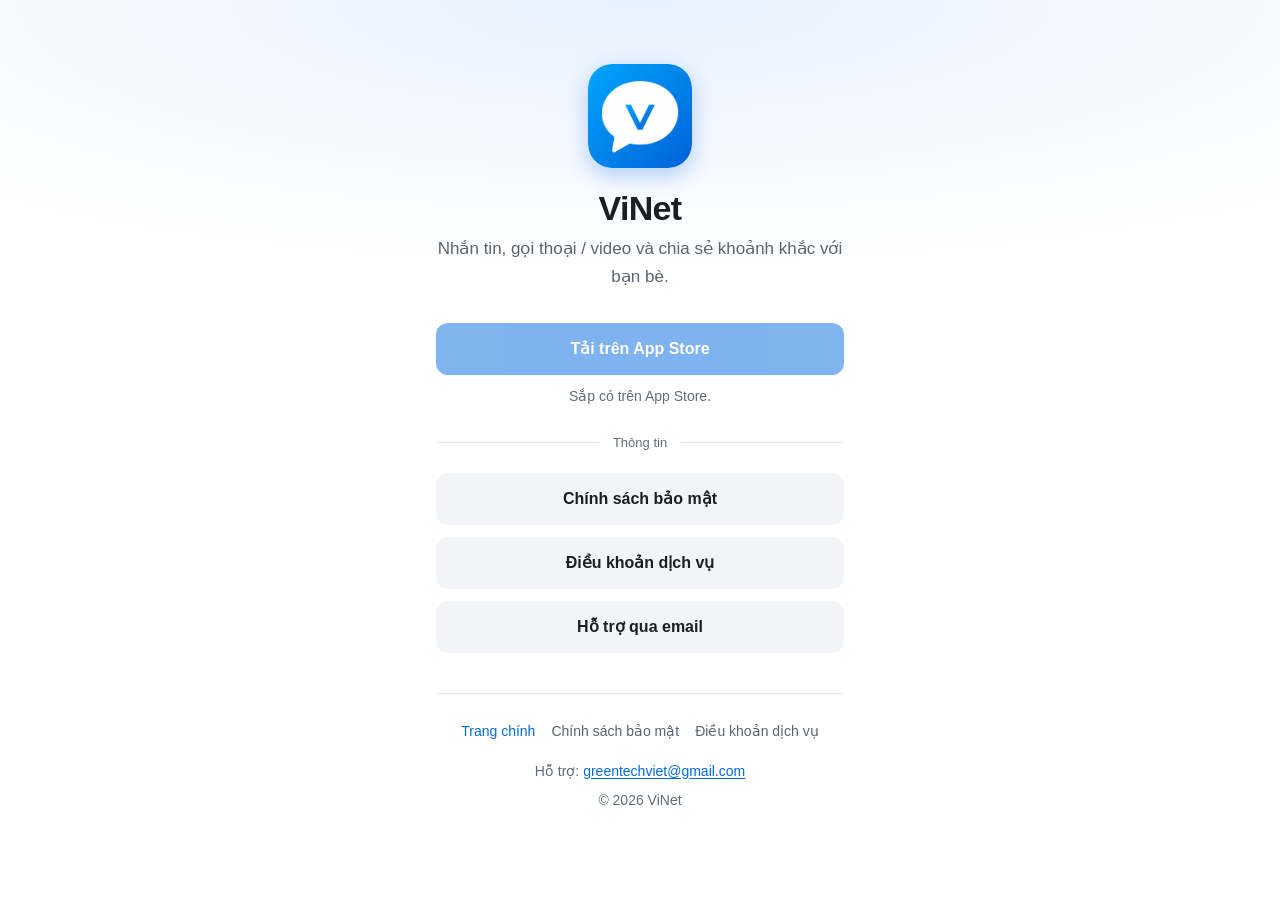
==== index.html @ 3dea6f62 "Cập nhật trang web ViNet từ GreenMessageApp b61a493 Co-Authored-By: Claude Opus 5.5 <noreply@anthrop" ====
<!DOCTYPE html>
<html lang="vi">
<head>
    <meta charset="UTF-8">
    <meta name="viewport" content="width=device-width, initial-scale=1.0">
    <title>ViNet — Nhắn tin cùng bạn bè</title>
    <meta name="description" content="ViNet: nhắn tin, gọi thoại / video và chia sẻ khoảnh khắc với bạn bè.">
    <meta name="color-scheme" content="light dark">
    <meta name="theme-color" content="#FFFFFF" media="(prefers-color-scheme: light)">
    <meta name="theme-color" content="#0F1115" media="(prefers-color-scheme: dark)">
    <link rel="icon" type="image/png" sizes="32x32" href="images/favicon-32.png">
    <link rel="apple-touch-icon" href="images/apple-touch-icon.png">
    <link rel="stylesheet" href="site.css">
</head>
<body>
    <!-- Bố cục như màn đăng nhập của app: quầng xanh, logo, tên, một câu giới thiệu, nút -->
    <main class="home">
        <div class="logo"><img src="images/logo-vinet.png" alt="Logo ViNet" width="104" height="104"></div>
        <h1>ViNet</h1>
        <p class="tagline">Nhắn tin, gọi thoại / video và chia sẻ khoảnh khắc với bạn bè.</p>

        <!-- Chờ đường dẫn App Store: thay href và bỏ aria-disabled khi app đã lên App Store -->
        <a class="btn btn-primary" href="#" aria-disabled="true">Tải trên App Store</a>
        <p class="note">Sắp có trên App Store.</p>

        <div class="or">Thông tin</div>
        <a class="btn btn-secondary" href="privacy-policy.html">Chính sách bảo mật</a>
        <a class="btn btn-secondary" href="terms-of-service.html">Điều khoản dịch vụ</a>
        <a class="btn btn-secondary" href="mailto:greentechviet@gmail.com">Hỗ trợ qua email</a>

        <div class="footer">
            <nav aria-label="Liên kết"><a href="index.html" aria-current="page">Trang chính</a><a href="privacy-policy.html">Chính sách bảo mật</a><a href="terms-of-service.html">Điều khoản dịch vụ</a></nav>
            <p>Hỗ trợ: <a href="mailto:greentechviet@gmail.com">greentechviet@gmail.com</a></p>
            <p>© 2026 ViNet</p>
        </div>
    </main>
</body>
</html>
---- site.css ----
/* Trang web ViNet — cùng bộ màu, cỡ chữ, bo góc với app (lib/themes/app_tokens.dart).
   Sáng / tối theo máy người xem, giống app chọn "Theo máy". */
:root {
  color-scheme: light dark;
  --brand-start: #00A6FF; --brand-end: #0062D6;
  --accent: #006AE0; --on-accent: #FFFFFF; --link: #006AE0; --accent-soft: #E6F1FF; --hero-glow: #E6F1FF;
  --bg: #FFFFFF; --surface: #F2F4F7; --raised: #FFFFFF; --border: #D5DAE1; --divider: #E3E6EB;
  --text: #1C1E21; --text-2: #5B6270; --text-3: #646B77;
  --warning: #B54708; --warning-soft: #FFF4E5;
  --radius-md: 12px; --radius-lg: 16px; --control: 52px;
}
@media (prefers-color-scheme: dark) {
  :root {
    --link: #4DA3FF; --accent-soft: #13253F; --hero-glow: #13253F;
    --bg: #0F1115; --surface: #1C1F24; --raised: #1C1F24; --border: #2E333B; --divider: #2E333B;
    --text: #E8EAED; --text-2: #A0A6B0; --text-3: #8A919C;
    --warning: #FDB022; --warning-soft: #33280F;
  }
}

* { margin: 0; padding: 0; box-sizing: border-box; }
html { -webkit-text-size-adjust: 100%; }
body {
  font-family: -apple-system, BlinkMacSystemFont, "SF Pro Text", "Segoe UI", Roboto, "Helvetica Neue", Arial, sans-serif;
  font-size: 16px; line-height: 1.65; color: var(--text); min-height: 100vh;
  /* Quầng xanh mờ ở đầu trang như màn đăng nhập của app */
  background: radial-gradient(110% 380px at 50% 0, var(--hero-glow) 0, var(--bg) 70%) no-repeat, var(--bg);
}
a { color: var(--link); text-underline-offset: 2px; }
a:focus-visible { outline: 2px solid var(--link); outline-offset: 2px; border-radius: 6px; }

/* Thanh trên cùng — như thanh tiêu đề trong app: nút quay lại tròn bên trái, logo + ViNet ở giữa */
.topbar {
  position: sticky; top: 0; z-index: 10;
  display: grid; grid-template-columns: 44px 1fr 44px; align-items: center;
  padding: 8px 16px; padding-top: max(8px, env(safe-area-inset-top));
  background: color-mix(in srgb, var(--bg) 88%, transparent);
  -webkit-backdrop-filter: saturate(160%) blur(12px); backdrop-filter: saturate(160%) blur(12px);
  border-bottom: 1px solid var(--divider);
}
.topbar-back {
  width: 40px; height: 40px; border-radius: 999px; background: var(--surface); color: var(--link);
  display: grid; place-items: center; text-decoration: none;
}
.topbar-back svg { width: 22px; height: 22px; }
.topbar-title {
  justify-self: center; display: inline-flex; align-items: center; gap: 8px;
  font-size: 20px; font-weight: 700; color: var(--text); text-decoration: none; letter-spacing: -0.01em;
}
.topbar-title img { width: 28px; height: 28px; border-radius: 7px; }

/* Trang nội dung (chính sách, điều khoản) */
.container { max-width: 720px; margin: 0 auto; padding: 28px 16px 56px; }
.header { margin-bottom: 24px; }
h1 { font-size: 28px; line-height: 1.2; font-weight: 700; letter-spacing: -0.02em; margin-bottom: 6px; }
.date { color: var(--text-2); font-size: 15px; }
h2 { font-size: 20px; line-height: 1.3; font-weight: 600; margin: 32px 0 10px; }
p, li { margin-bottom: 10px; }
li::marker { color: var(--text-3); }
strong { font-weight: 600; }
ul { margin: 0 0 14px 22px; }
.highlight, .warning { padding: 14px 16px; border-radius: var(--radius-lg); margin: 20px 0; }
.highlight { background: var(--accent-soft); }
.warning { background: var(--warning-soft); border-left: 4px solid var(--warning); }

/* Chân trang chung */
.footer { margin-top: 40px; padding-top: 20px; border-top: 1px solid var(--divider); color: var(--text-3); font-size: 14px; text-align: center; }
.footer p { margin-bottom: 6px; color: var(--text-3); }
.footer nav { display: flex; flex-wrap: wrap; justify-content: center; gap: 4px 16px; margin-bottom: 10px; }
.footer nav a { color: var(--text-2); text-decoration: none; font-weight: 500; padding: 6px 0; }
.footer nav a:hover, .footer nav a[aria-current="page"] { color: var(--link); }

/* Trang chính — như màn đăng nhập của app */
.home { max-width: 440px; margin: 0 auto; padding: 64px 16px 40px; text-align: center; }
.home .logo { width: 104px; height: 104px; margin: 0 auto 20px; border-radius: 24px; box-shadow: 0 8px 22px rgba(0, 98, 214, .28); }
.home .logo img { width: 100%; height: 100%; display: block; border-radius: 24px; }
.home h1 { font-size: 34px; margin-bottom: 6px; }
.tagline { color: var(--text-2); font-size: 17px; margin: 0 0 32px; }
.btn {
  display: flex; align-items: center; justify-content: center; gap: 8px;
  min-height: var(--control); padding: 12px 20px; border-radius: var(--radius-md);
  font-size: 16px; font-weight: 600; text-decoration: none; margin-bottom: 12px;
}
.btn-primary { background: var(--accent); color: var(--on-accent); box-shadow: 0 6px 16px rgba(0, 106, 224, .25); }
.btn-primary[aria-disabled="true"] { opacity: .5; cursor: default; pointer-events: none; box-shadow: none; }
.btn-secondary { background: var(--surface); color: var(--text); }
.btn-secondary:hover { background: var(--divider); }
.btn svg { width: 20px; height: 20px; flex: none; }
.note { color: var(--text-3); font-size: 14px; margin: -2px 0 24px; }
.or { display: flex; align-items: center; gap: 14px; color: var(--text-3); font-size: 13px; margin: 8px 0 20px; }
.or::before, .or::after { content: ""; flex: 1; height: 1px; background: var(--divider); }
@media (prefers-color-scheme: dark) { .btn-primary { box-shadow: none; } .home .logo { box-shadow: 0 8px 22px rgba(0, 0, 0, .4); } }
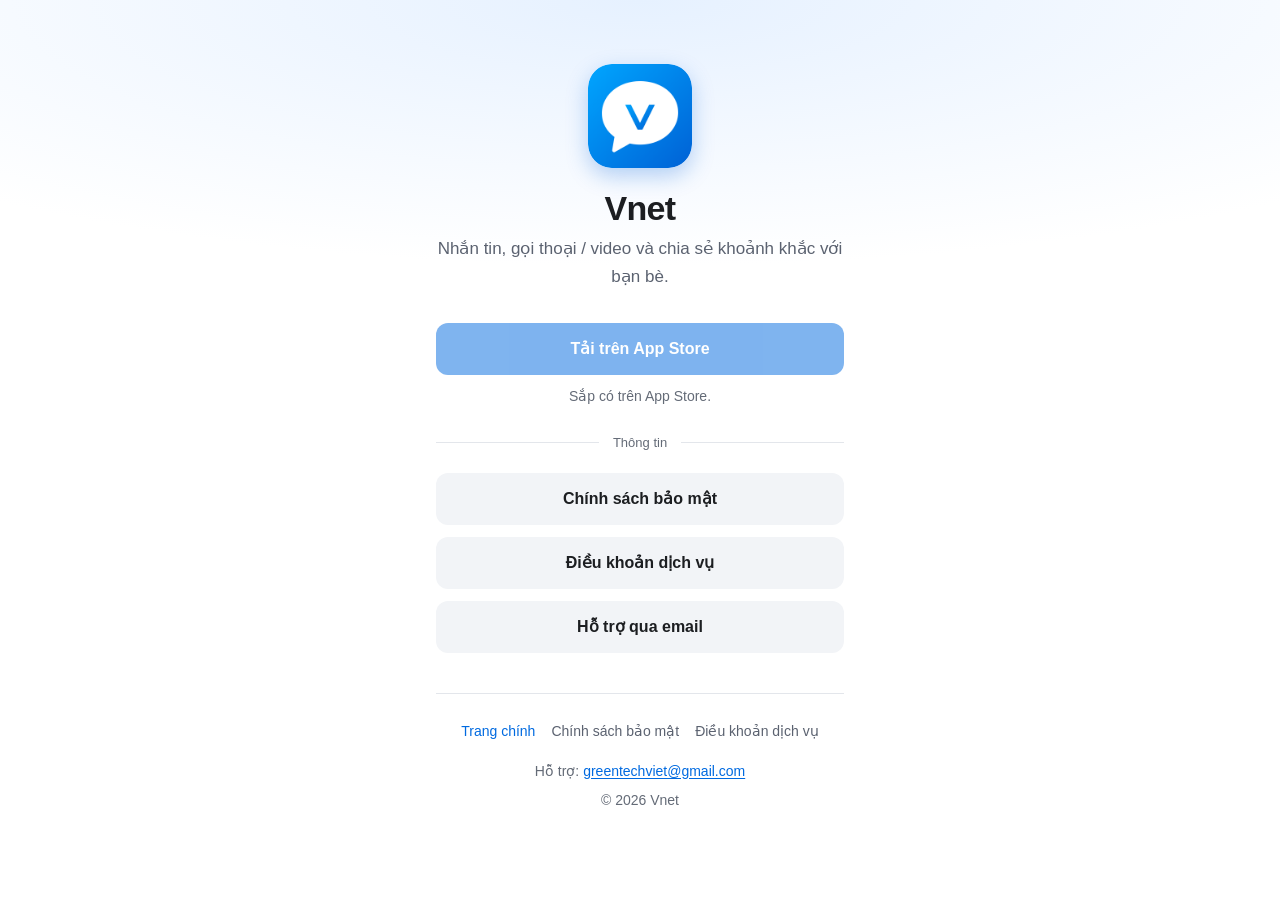
==== commit 1581ec00: "Cập nhật trang web ViNet từ GreenMessageApp b4c770b Co-Authored-By: Claude Opus 5.5 <noreply@anthrop" ====
--- a/index.html
+++ b/index.html
@@ -3,8 +3,8 @@
 <head>
     <meta charset="UTF-8">
     <meta name="viewport" content="width=device-width, initial-scale=1.0">
-    <title>ViNet — Nhắn tin cùng bạn bè</title>
-    <meta name="description" content="ViNet: nhắn tin, gọi thoại / video và chia sẻ khoảnh khắc với bạn bè.">
+    <title>Vnet — Nhắn tin cùng bạn bè</title>
+    <meta name="description" content="Vnet: nhắn tin, gọi thoại / video và chia sẻ khoảnh khắc với bạn bè.">
     <meta name="color-scheme" content="light dark">
     <meta name="theme-color" content="#FFFFFF" media="(prefers-color-scheme: light)">
     <meta name="theme-color" content="#0F1115" media="(prefers-color-scheme: dark)">
@@ -15,8 +15,8 @@
 <body>
     <!-- Bố cục như màn đăng nhập của app: quầng xanh, logo, tên, một câu giới thiệu, nút -->
     <main class="home">
-        <div class="logo"><img src="images/logo-vinet.png" alt="Logo ViNet" width="104" height="104"></div>
-        <h1>ViNet</h1>
+        <div class="logo"><img src="images/logo-vinet.png" alt="Logo Vnet" width="104" height="104"></div>
+        <h1>Vnet</h1>
         <p class="tagline">Nhắn tin, gọi thoại / video và chia sẻ khoảnh khắc với bạn bè.</p>
 
         <!-- Chờ đường dẫn App Store: thay href và bỏ aria-disabled khi app đã lên App Store -->
@@ -31,7 +31,7 @@
         <div class="footer">
             <nav aria-label="Liên kết"><a href="index.html" aria-current="page">Trang chính</a><a href="privacy-policy.html">Chính sách bảo mật</a><a href="terms-of-service.html">Điều khoản dịch vụ</a></nav>
             <p>Hỗ trợ: <a href="mailto:greentechviet@gmail.com">greentechviet@gmail.com</a></p>
-            <p>© 2026 ViNet</p>
+            <p>© 2026 Vnet</p>
         </div>
     </main>
 </body>
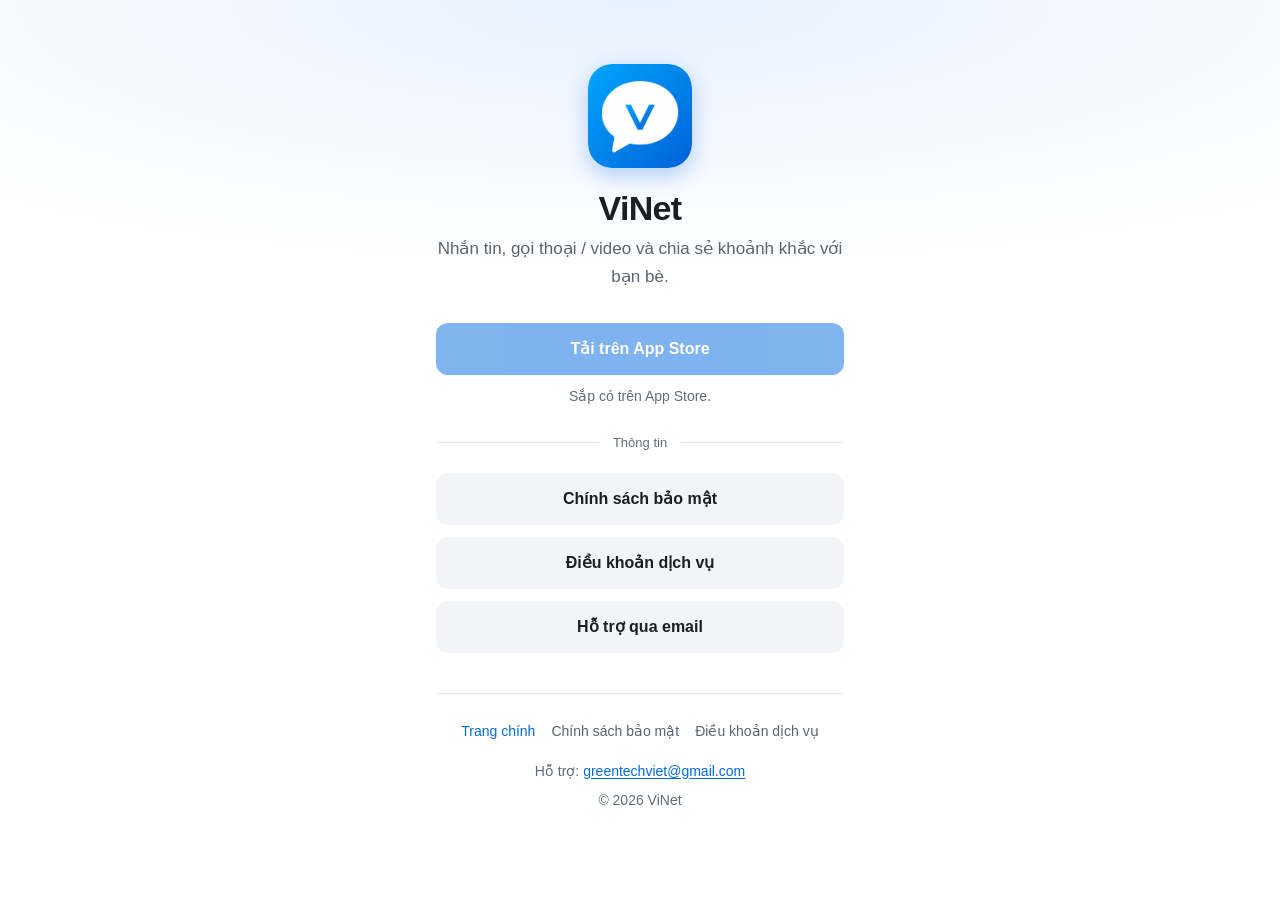
==== commit 94429493: "Cập nhật trang web ViNet từ GreenMessageApp 8c84495 Co-Authored-By: Claude Opus 5.5 <noreply@anthrop" ====
--- a/index.html
+++ b/index.html
@@ -3,8 +3,8 @@
 <head>
     <meta charset="UTF-8">
     <meta name="viewport" content="width=device-width, initial-scale=1.0">
-    <title>Vnet — Nhắn tin cùng bạn bè</title>
-    <meta name="description" content="Vnet: nhắn tin, gọi thoại / video và chia sẻ khoảnh khắc với bạn bè.">
+    <title>ViNet — Nhắn tin cùng bạn bè</title>
+    <meta name="description" content="ViNet: nhắn tin, gọi thoại / video và chia sẻ khoảnh khắc với bạn bè.">
     <meta name="color-scheme" content="light dark">
     <meta name="theme-color" content="#FFFFFF" media="(prefers-color-scheme: light)">
     <meta name="theme-color" content="#0F1115" media="(prefers-color-scheme: dark)">
@@ -15,8 +15,8 @@
 <body>
     <!-- Bố cục như màn đăng nhập của app: quầng xanh, logo, tên, một câu giới thiệu, nút -->
     <main class="home">
-        <div class="logo"><img src="images/logo-vinet.png" alt="Logo Vnet" width="104" height="104"></div>
-        <h1>Vnet</h1>
+        <div class="logo"><img src="images/logo-vinet.png" alt="Logo ViNet" width="104" height="104"></div>
+        <h1>ViNet</h1>
         <p class="tagline">Nhắn tin, gọi thoại / video và chia sẻ khoảnh khắc với bạn bè.</p>
 
         <!-- Chờ đường dẫn App Store: thay href và bỏ aria-disabled khi app đã lên App Store -->
@@ -31,7 +31,7 @@
         <div class="footer">
             <nav aria-label="Liên kết"><a href="index.html" aria-current="page">Trang chính</a><a href="privacy-policy.html">Chính sách bảo mật</a><a href="terms-of-service.html">Điều khoản dịch vụ</a></nav>
             <p>Hỗ trợ: <a href="mailto:greentechviet@gmail.com">greentechviet@gmail.com</a></p>
-            <p>© 2026 Vnet</p>
+            <p>© 2026 ViNet</p>
         </div>
     </main>
 </body>
